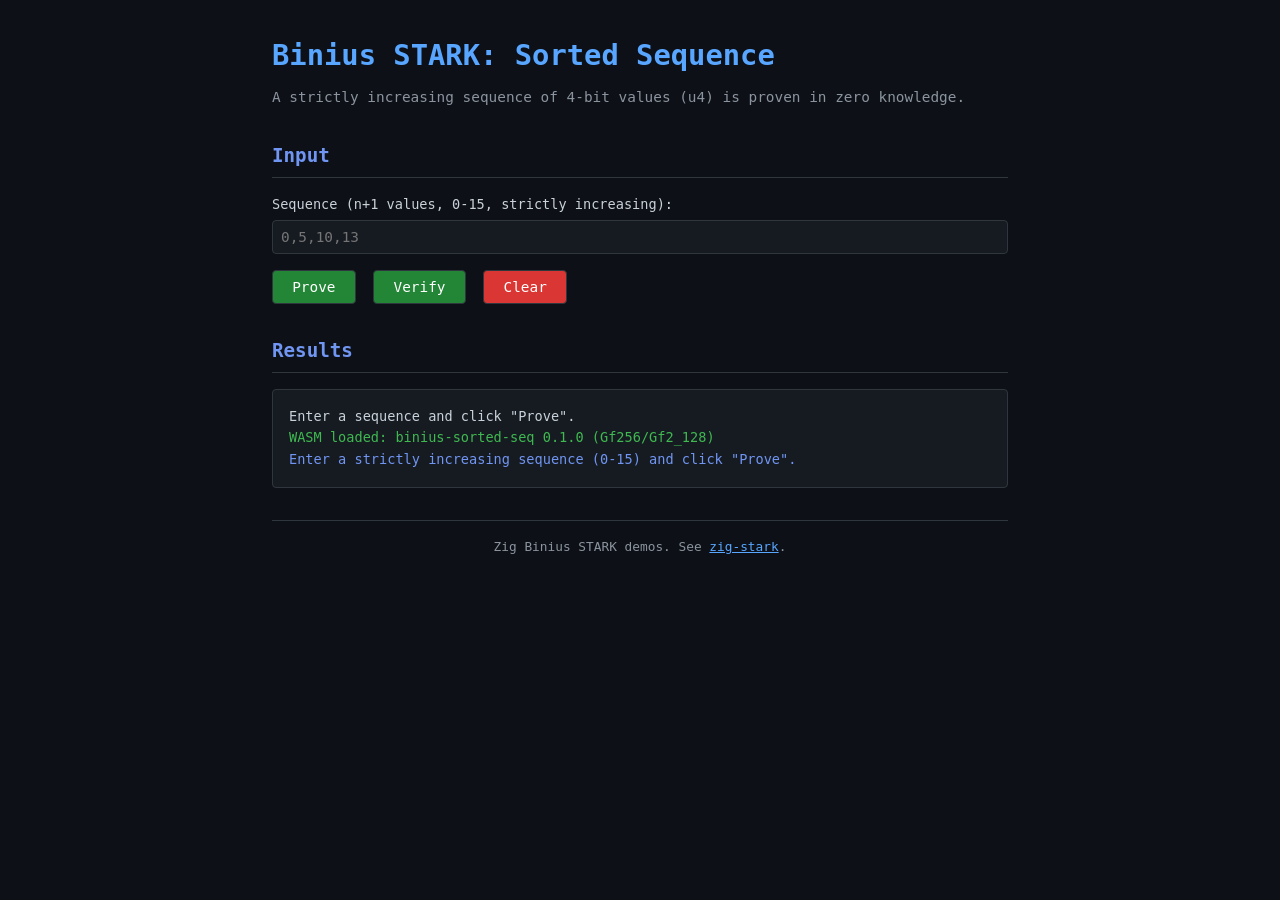
==== demos/sorted-sequence/www/index.html @ bf12ddcb "Initial commit: dual-demo Binius STARK WASM implementation - Sorted-sequence demo (26 cols, 34 const" ====
<!DOCTYPE html>
<html lang="en">
<head>
<meta charset="UTF-8">
<meta name="viewport" content="width=device-width, initial-scale=1.0">
<title>Binius STARK: Sorted Sequence Demo</title>
<link rel="stylesheet" href="style.css">
</head>
<body>
  <div class="container">
    <header>
      <h1>Binius STARK: Sorted Sequence</h1>
      <p>A strictly increasing sequence of 4-bit values (u4) is proven in zero knowledge.</p>
    </header>

    <section class="controls">
      <h2>Input</h2>
      <label>
        Sequence (n+1 values, 0-15, strictly increasing):
        <input type="text" id="seqInput" placeholder="0,5,10,13" />
      </label>
      <button id="proveBtn">Prove</button>
      <button id="verifyBtn">Verify</button>
      <button id="clearBtn">Clear</button>
    </section>

    <section class="results">
      <h2>Results</h2>
      <pre id="output">Enter a sequence and click "Prove".</pre>
    </section>

    <footer>
      <p>Zig Binius STARK demos. See <a href="https://github.com/6x7/zig-stark">zig-stark</a>.</p>
    </footer>
  </div>

  <script src="app.js" type="module"></script>
</body>
</html>
---- demos/sorted-sequence/www/style.css ----
* {
  margin: 0;
  padding: 0;
  box-sizing: border-box;
}

body {
  font-family: 'Fira Code', 'Consolas', monospace;
  background: #0d1117;
  color: #c9d1d9;
  line-height: 1.6;
}

.container {
  max-width: 800px;
  margin: 0 auto;
  padding: 2rem;
}

header h1 {
  font-size: 1.8rem;
  color: #58a6ff;
  margin-bottom: 0.5rem;
}

header p {
  color: #8b949e;
  font-size: 0.9rem;
}

section {
  margin: 2rem 0;
}

h2 {
  font-size: 1.2rem;
  color: #7095f2;
  margin-bottom: 1rem;
  border-bottom: 1px solid #30363d;
  padding-bottom: 0.3rem;
}

label {
  display: block;
  margin-bottom: 0.5rem;
  font-size: 0.85rem;
}

input[type="text"] {
  width: 100%;
  padding: 0.5rem;
  margin-top: 0.3rem;
  background: #161b22;
  border: 1px solid #30363d;
  border-radius: 4px;
  color: #c9d1d9;
  font-family: inherit;
  font-size: 0.9rem;
}

button {
  margin-right: 0.5rem;
  margin-top: 0.5rem;
  padding: 0.5rem 1.2rem;
  background: #238636;
  color: #fff;
  border: 1px solid #30363d;
  border-radius: 4px;
  cursor: pointer;
  font-family: inherit;
  font-size: 0.9rem;
  transition: background 0.2s;
}

button:hover {
  background: #309e46;
}

button#clearBtn {
  background: #da3633;
}

button#clearBtn:hover {
  background: #f25552;
}

pre#output {
  background: #161b22;
  border: 1px solid #30363d;
  border-radius: 4px;
  padding: 1rem;
  font-size: 0.85rem;
  white-space: pre-wrap;
  word-break: break-all;
  max-height: 400px;
  overflow-y: auto;
}

pre .status-ok {
  color: #3fb950;
}

pre .status-err {
  color: #f25552;
}

pre .status-info {
  color: #7095f2;
}

footer p {
  font-size: 0.8rem;
  color: #8b949e;
  text-align: center;
  margin-top: 2rem;
  padding-top: 1rem;
  border-top: 1px solid #30363d;
}

footer a {
  color: #58a6ff;
}
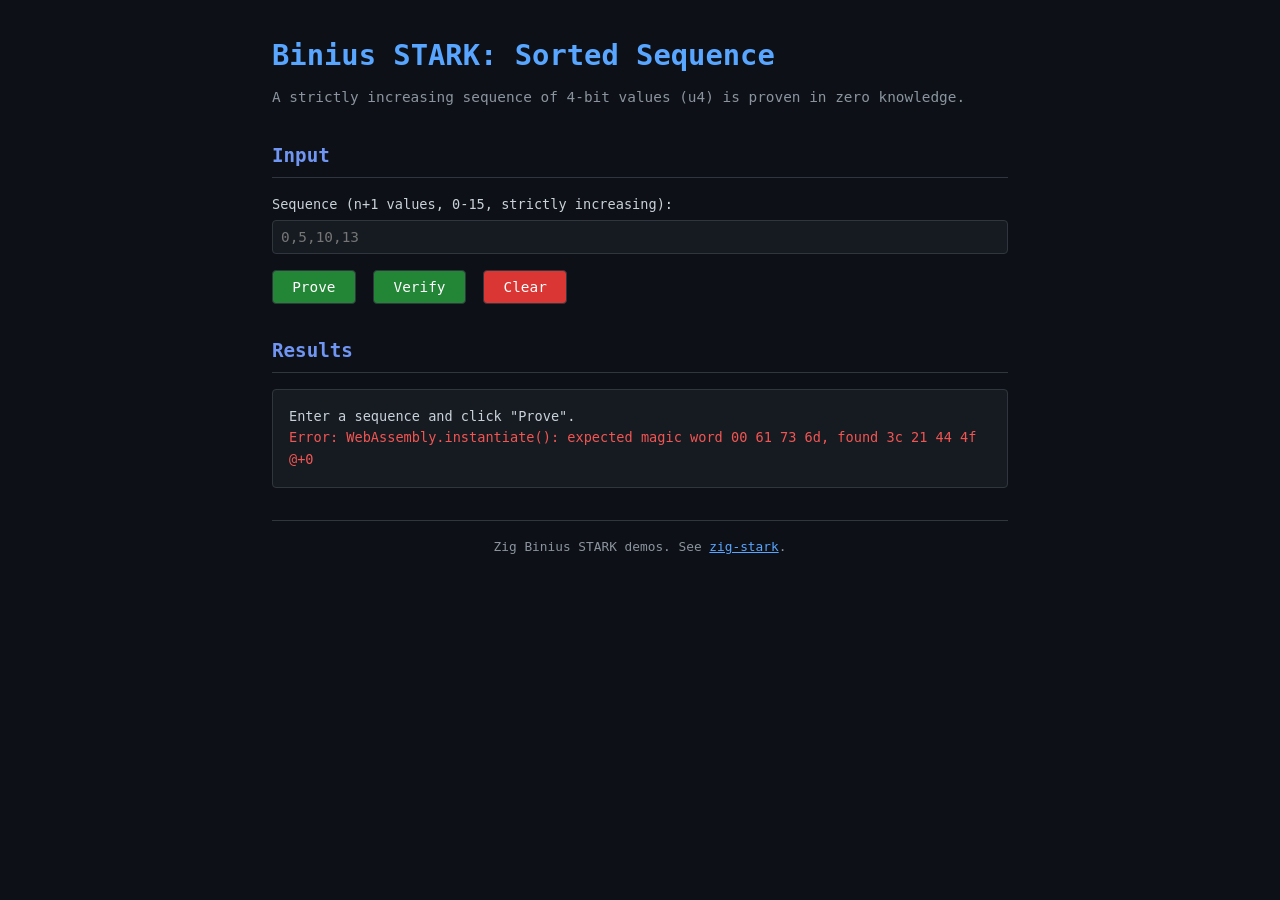
==== commit c83b39f4: "Fix memory leaks in deserialization error paths - Add deinitValue function mirroring readValue with " ====
--- a/demos/sorted-sequence/www/index.html
+++ b/demos/sorted-sequence/www/index.html
@@ -30,7 +30,7 @@
     </section>
 
     <footer>
-      <p>Zig Binius STARK demos. See <a href="https://github.com/6x7/zig-stark">zig-stark</a>.</p>
+      <p>Zig Binius STARK demos. See <a href="https://github.com/samooth/zig-stark">zig-stark</a>.</p>
     </footer>
   </div>
 
